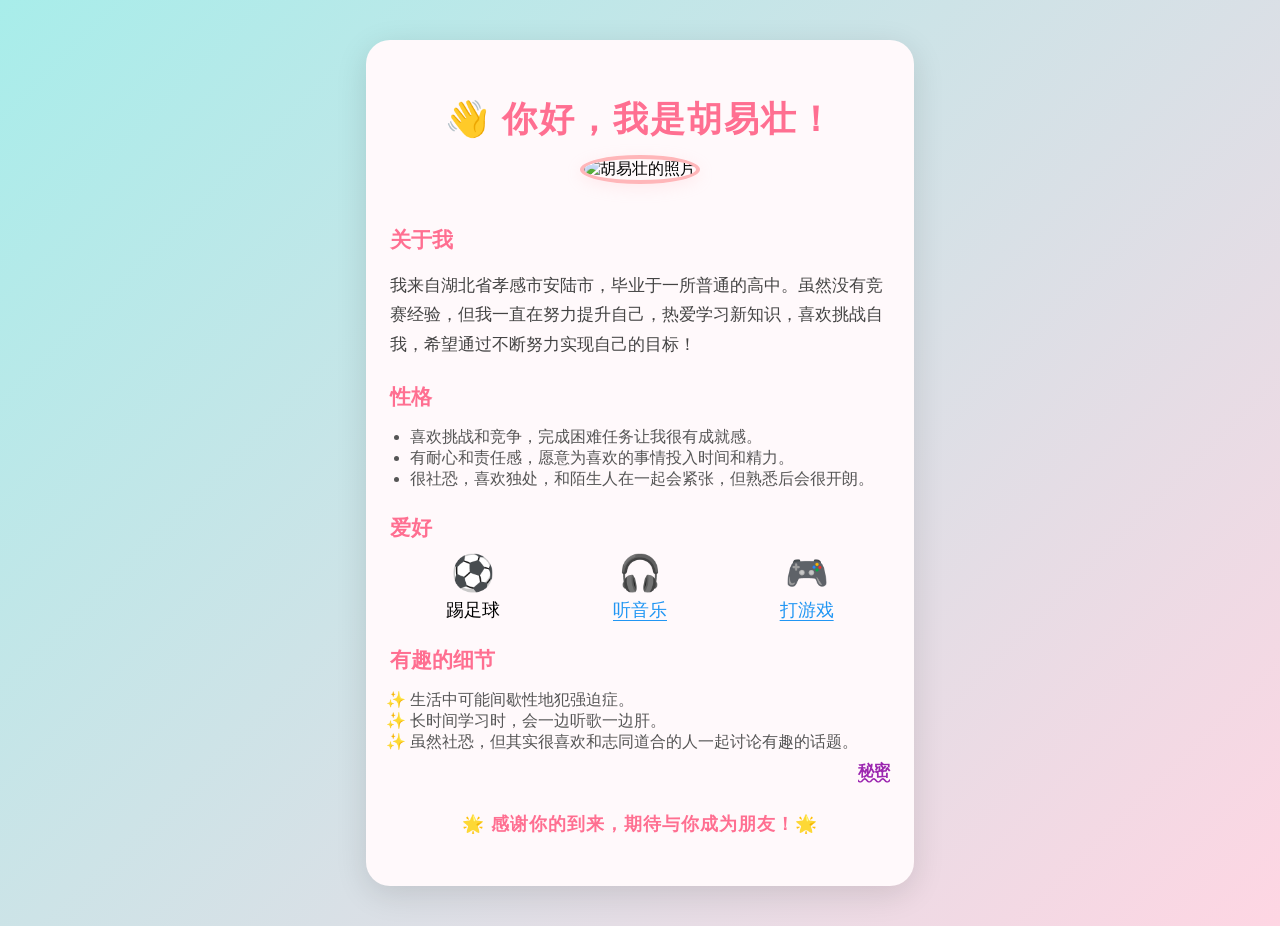
==== web/index.html @ 5088e367 "Add files via upload" ====
<!DOCTYPE html>
<html lang="zh-cn">

<head>
    <meta charset="UTF-8">
    <title>胡易壮的自我介绍</title>
    <link rel="stylesheet" href="style.css">
</head>

<body>
    <div class="container">
        <header>
            <h1>👋 你好，我是胡易壮！</h1>
            <img src="../image/image.jpg" alt="胡易壮的照片" class="profile-pic">
        </header>
        <section class="about">
            <h2>关于我</h2>
            <p>
                我来自湖北省孝感市安陆市，毕业于一所普通的高中。虽然没有竞赛经验，但我一直在努力提升自己，热爱学习新知识，喜欢挑战自我，希望通过不断努力实现自己的目标！
            </p>
        </section>
        <section class="personality">
            <h2>性格</h2>
            <ul>
                <li>喜欢挑战和竞争，完成困难任务让我很有成就感。</li>
                <li>有耐心和责任感，愿意为喜欢的事情投入时间和精力。</li>
                <li>很社恐，喜欢独处，和陌生人在一起会紧张，但熟悉后会很开朗。</li>
            </ul>
        </section>
        <section class="hobbies">
            <h2>爱好</h2>
            <div class="hobby-list">
                <div class="hobby-item">
                    <span class="emoji">⚽</span>
                    <span>踢足球</span>
                </div>
                <div class="hobby-item">
                    <span class="emoji">🎧</span>
                    <a href="music.html" target="_blank" class="game-link-blue">
                        听音乐
                    </a>
                </div>
                <div class="hobby-item">
                    <span class="emoji">🎮</span>
                    <a href="games.html" target="_blank" class="game-link-blue">
                        打游戏
                    </a>
                </div>
            </div>
        </section>
        <section class="fun-facts">
            <h2>有趣的细节</h2>
            <ul>
                <li>生活中可能间歇性地犯强迫症。</li>
                <li>长时间学习时，会一边听歌一边肝。</li>
                <li>虽然社恐，但其实很喜欢和志同道合的人一起讨论有趣的话题。</li>
            </ul>
        </section>
        <div style="text-align:right; margin-top:-16px; margin-bottom:24px;">
            <a href="secret.html" target="_blank" class="secret-link">秘密</a>
        </div>
        <footer>
            <p>🌟 感谢你的到来，期待与你成为朋友！🌟</p>
        </footer>
    </div>
</body>

</html>
---- web/style.css ----
body {
    background: linear-gradient(135deg, #a8edea 0%, #fed6e3 100%);
    font-family: 'Segoe UI', '微软雅黑', Arial, sans-serif;
    margin: 0;
    padding: 0;
}

.container {
    max-width: 500px;
    margin: 40px auto;
    background: #fff9fb;
    border-radius: 24px;
    box-shadow: 0 8px 32px rgba(0, 0, 0, 0.12);
    padding: 32px 24px;
    text-align: center;
}

header h1 {
    font-size: 2.2em;
    margin-bottom: 12px;
    color: #ff6f91;
    letter-spacing: 2px;
}

.profile-pic {
    width: 140px;
    height: 140px;
    object-fit: cover;
    border-radius: 50%;
    border: 4px solid #ffb6b9;
    margin-bottom: 18px;
    box-shadow: 0 4px 16px rgba(255, 182, 185, 0.2);
}

section {
    margin: 24px 0;
    text-align: left;
}

h2 {
    color: #ff6f91;
    font-size: 1.3em;
    margin-bottom: 10px;
}

.about p {
    font-size: 1.08em;
    color: #444;
    line-height: 1.7;
}

.personality ul,
.fun-facts ul {
    padding-left: 20px;
    color: #555;
    font-size: 1em;
}

.hobbies .hobby-list {
    display: flex;
    justify-content: space-around;
    margin-top: 10px;
}

.hobby-item {
    display: flex;
    flex-direction: column;
    align-items: center;
    font-size: 1.1em;
}

.hobby-item .emoji {
    font-size: 2em;
    margin-bottom: 4px;
}

.fun-facts ul {
    list-style: "✨ ";
}

footer {
    margin-top: 30px;
    color: #ff6f91;
    font-weight: bold;
    font-size: 1.1em;
    letter-spacing: 1px;
}

.game-link-blue {
    color: #2196f3;
    text-decoration: underline;
    text-underline-position: under;
    font-weight: 500;
}

.secret-link {
    color: #9c27b0;
    text-decoration: underline wavy;
    font-weight: bold;
    font-size: 1em;
    cursor: pointer;
    transition: color 0.2s;
}

.secret-link:hover {
    color: #e040fb;
}
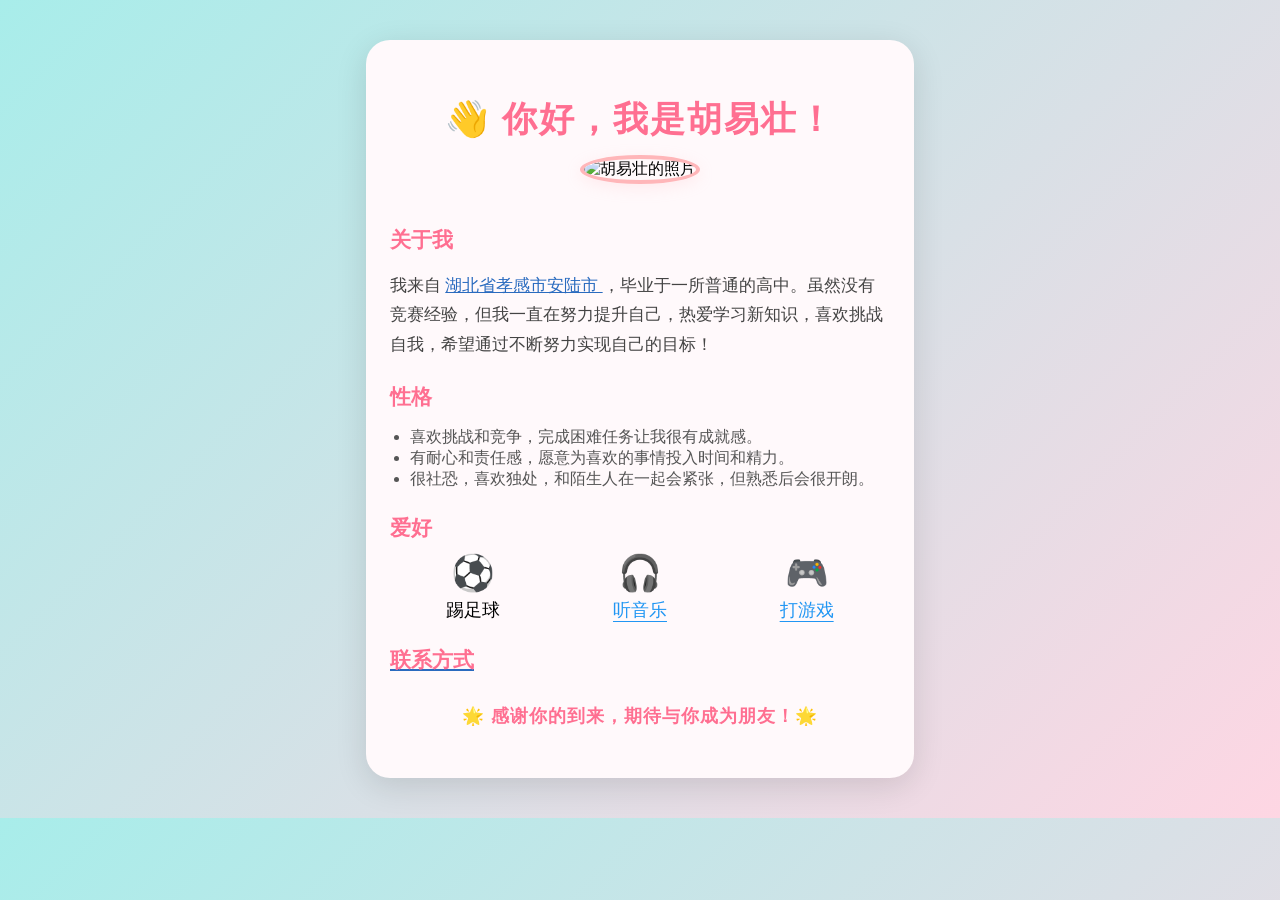
==== commit d5528459: "Add files via upload" ====
--- a/web/index.html
+++ b/web/index.html
@@ -4,7 +4,7 @@
 <head>
     <meta charset="UTF-8">
     <title>胡易壮的自我介绍</title>
-    <link rel="stylesheet" href="style.css">
+    <link rel="stylesheet" href="index.css">
 </head>
 
 <body>
@@ -16,7 +16,11 @@
         <section class="about">
             <h2>关于我</h2>
             <p>
-                我来自湖北省孝感市安陆市，毕业于一所普通的高中。虽然没有竞赛经验，但我一直在努力提升自己，热爱学习新知识，喜欢挑战自我，希望通过不断努力实现自己的目标！
+                我来自
+                <a href="anlu.html" target="_blank" style="color:#2a6bbf;text-decoration:underline;">
+                    湖北省孝感市安陆市
+                </a>
+                ，毕业于一所普通的高中。虽然没有竞赛经验，但我一直在努力提升自己，热爱学习新知识，喜欢挑战自我，希望通过不断努力实现自己的目标！
             </p>
         </section>
         <section class="personality">
@@ -49,16 +53,10 @@
             </div>
         </section>
         <section class="fun-facts">
-            <h2>有趣的细节</h2>
-            <ul>
-                <li>生活中可能间歇性地犯强迫症。</li>
-                <li>长时间学习时，会一边听歌一边肝。</li>
-                <li>虽然社恐，但其实很喜欢和志同道合的人一起讨论有趣的话题。</li>
-            </ul>
+            <a href="contact.html" target="_blank" style="color:#2a6bbf;text-decoration:underline;">
+                <h2>联系方式</h2>
+            </a>
         </section>
-        <div style="text-align:right; margin-top:-16px; margin-bottom:24px;">
-            <a href="secret.html" target="_blank" class="secret-link">秘密</a>
-        </div>
         <footer>
             <p>🌟 感谢你的到来，期待与你成为朋友！🌟</p>
         </footer>
--- a/web/index.css
+++ b/web/index.css
@@ -0,0 +1,89 @@
+body {
+    background: linear-gradient(135deg, #a8edea 0%, #fed6e3 100%);
+    margin: 0;
+    padding: 0;
+}
+
+.container {
+    max-width: 500px;
+    margin: 40px auto;
+    background: #fff9fb;
+    border-radius: 24px;
+    box-shadow: 0 8px 32px rgba(0, 0, 0, 0.12);
+    padding: 32px 24px;
+    text-align: center;
+}
+
+header h1 {
+    font-size: 2.2em;
+    margin-bottom: 12px;
+    color: #ff6f91;
+    letter-spacing: 2px;
+}
+
+.profile-pic {
+    width: 140px;
+    height: 140px;
+    object-fit: cover;
+    border-radius: 50%;
+    border: 4px solid #ffb6b9;
+    margin-bottom: 18px;
+    box-shadow: 0 4px 16px rgba(255, 182, 185, 0.2);
+}
+
+section {
+    margin: 24px 0;
+    text-align: left;
+}
+
+h2 {
+    color: #ff6f91;
+    font-size: 1.3em;
+    margin-bottom: 10px;
+}
+
+.about p {
+    font-size: 1.08em;
+    color: #444;
+    line-height: 1.7;
+}
+
+.personality ul,
+.fun-facts ul {
+    padding-left: 20px;
+    color: #555;
+    font-size: 1em;
+}
+
+.hobbies .hobby-list {
+    display: flex;
+    justify-content: space-around;
+    margin-top: 10px;
+}
+
+.hobby-item {
+    display: flex;
+    flex-direction: column;
+    align-items: center;
+    font-size: 1.1em;
+}
+
+.hobby-item .emoji {
+    font-size: 2em;
+    margin-bottom: 4px;
+}
+
+footer {
+    margin-top: 30px;
+    color: #ff6f91;
+    font-weight: bold;
+    font-size: 1.1em;
+    letter-spacing: 1px;
+}
+
+.game-link-blue {
+    color: #2196f3;
+    text-decoration: underline;
+    text-underline-position: under;
+    font-weight: 500;
+}
